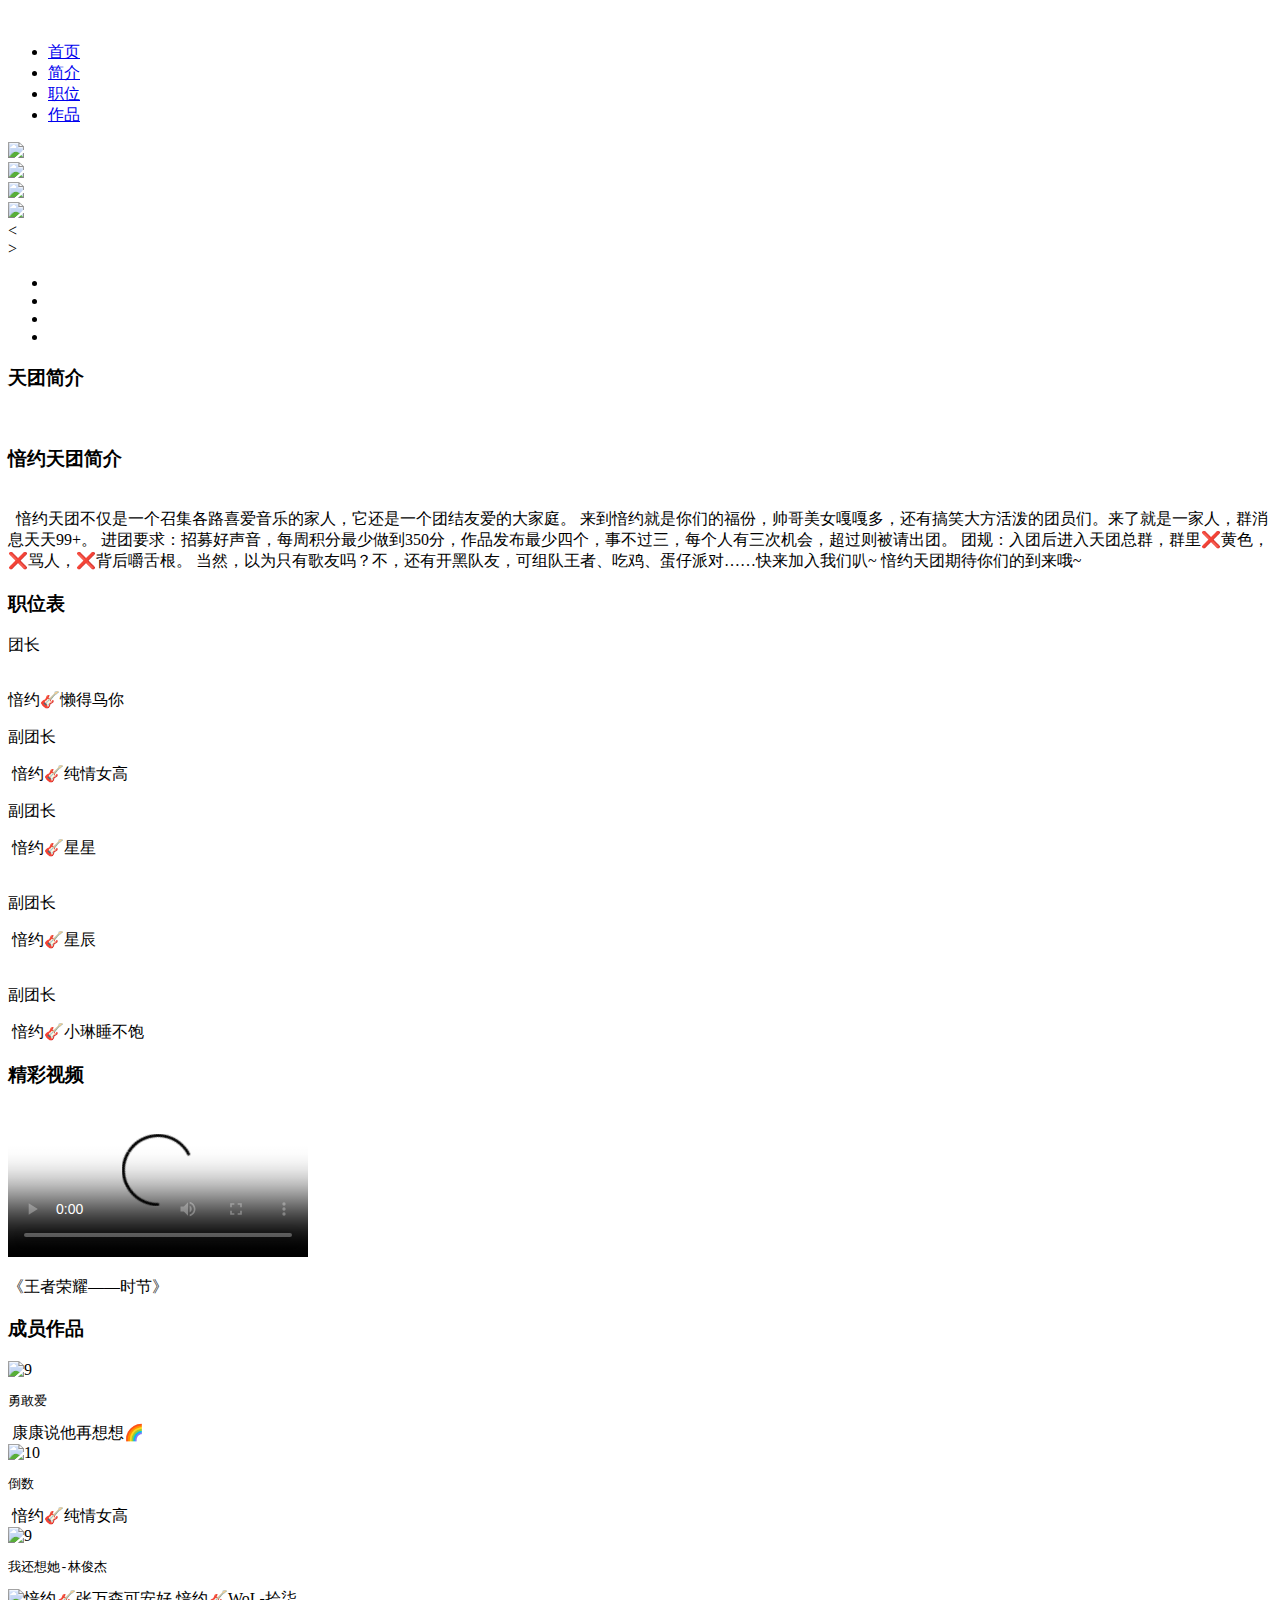
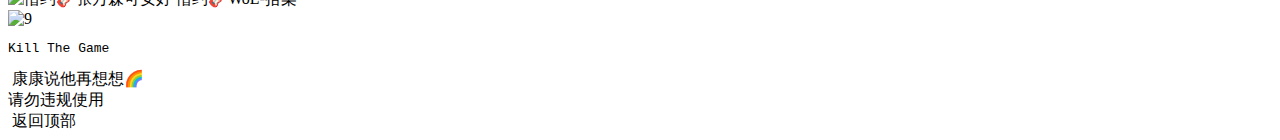
==== index.html @ 78b4c9af "Create index.html" ====
<!DOCTYPE html>
<html lang="en">
<head>
  <meta charset="UTF-8">
  <meta http-equiv="X-UA-Compatible" content="IE=Edge">
  <meta name="viewport" content="width=device-width, initial-scale=1">

  <title>愔约天团官网</title>
  <link rel="stylesheet" href="css/style.css">
</head>

<body>
  <!--头部-->
  <div class="head">
    <div class="head-logo">
      <img src="image/icon.png" alt="" />
    </div>
    <div class="head-list">
    <nav>
      <ul>
        <li>
          <a href="index.html">首页</a>
        </li>
        <li>
          <a href="#gy">简介</a>
        </li>
        <li>
          <a href="#zw">职位</a>
        </li>
        <li>
          <a href="#zp">作品</a>
        </li>
      </ul>
    </nav>
    </div>
  </div>
  
  <!-- 轮播开始 -->
    <link rel="stylesheet" href="css/box.css">
  		<div class="box">

			<div class="box-img"><img src="image/3.jpg"></div>
			<div class="box-img"><img src="image/4.jpg"></div>
			<div class="box-img"><img src="image/5.jpg"></div>
			<div class="box-img"><img src="image/6.jpg"></div>
			<div class="box-left">&lt;</div>
			<div class="box-right">&gt;</div>
			<div class="box-zhiding">
				<ul>
					<li class="botton"></li>
					<li class="botton"></li>
					<li class="botton"></li>
					<li class="botton"></li>
				</ul>
			</div>
		</div>
	<script type="text/javascript" src="js/script.js"></script>
	<script type="text/javascript">
		$(function(){
			var index=0;//标记当前图片索引
			var f;
			dingshiqi();
			function dingshiqi(){
				f=setInterval(function(){
					if(index==$(".box-img").length-1){
						index=0;
						$(".box-img").css("opacity","0");
						$(".box-img").eq(index).css("opacity","1");
						$(".botton").css("background-color","#ccc");
						$(".botton").eq(index).css("background-color","#fff");
					}else{
						index++;
						$(".box-img").css("opacity","0");
						$(".box-img").eq(index).css("opacity","1");
						$(".botton").css("background-color","#ccc");
						$(".botton").eq(index).css("background-color","#fff");
					}
				},4000)
			}
			$(".box-left").click(function(){
				clearInterval(f);
				if(index==0){
					index=$(".box-img").length-1;
					$(".box-img").css("opacity","0");
					$(".box-img").eq(index).css("opacity","1");
					$(".botton").css("background-color","#ccc");
					$(".botton").eq(index).css("background-color","#fff");
					dingshiqi();
				}
				else{
					index--;
					$(".box-img").css("opacity","0");
					$(".box-img").eq(index).css("opacity","1");
					$(".botton").css("background-color","#ccc");
					$(".botton").eq(index).css("background-color","#fff");
					dingshiqi();
				}
			})
			$(".box-right").click(function(){
				clearInterval(f);
				if(index==$(".box-img").length-1){
					index=0;
					$(".box-img").css("opacity","0");
					$(".box-img").eq(index).css("opacity","1");
					$(".botton").css("background-color","#ccc");
					$(".botton").eq(index).css("background-color","#fff");
					dingshiqi();
				}
				else{
					index++;
					$(".box-img").css("opacity","0");
					$(".box-img").eq(index).css("opacity","1");
					$(".botton").css("background-color","#ccc");
					$(".botton").eq(index).css("background-color","#fff");
					dingshiqi();
				}
			})
			
				$(".botton").click(function(){
					clearInterval(f);
					var indexx=$(this).index();
					index=indexx;
					$(".box-img").css("opacity","0");
					$(".box-img").eq(index).css("opacity","1");
					$(".botton").css("background-color","#ccc");
					$(".botton").eq(index).css("background-color","#fff");
					dingshiqi();
				})
			
		})
	</script>
  <!--轮播结束-->
  <!--  开始  -->
    <link rel="stylesheet" href="css/gy.css">
  <div class="title" id="gy">
    <div class="line"></div>
    <h3>天团简介</h3>
    <div class="line"></div>
  </div>
  <div class="gy-nr">
    <div class="gy-nr-img">
      <img src="image/zplogo.png" alt="" />
    </div>
    <div class="gy-nr-txt">
      <span>
        <h3>愔约天团简介</h3><br />
              &nbsp;&nbsp;愔约天团不仅是一个召集各路喜爱音乐的家人，它还是一个团结友爱的大家庭。
      来到愔约就是你们的福份，帅哥美女嘎嘎多，还有搞笑大方活泼的团员们。来了就是一家人，群消息天天99+。
     进团要求：招募好声音，每周积分最少做到350分，作品发布最少四个，事不过三，每个人有三次机会，超过则被请出团。
     团规：入团后进入天团总群，群里❌黄色，❌骂人，❌背后嚼舌根。
     当然，以为只有歌友吗？不，还有开黑队友，可组队王者、吃鸡、蛋仔派对……快来加入我们叭~
     愔约天团期待你们的到来哦~
      </span>
    </div>
  </div>
  <!--简介结束-->
  <!--职位开始-->
    <link rel="stylesheet" href="css/zw.css">
    <div class="title" id="zw">
    <div class="line"></div>
    <h3>职位表</h3>
    <div class="line"></div>
  </div>
  <div class="tz">
    <div class="ch"><p>团长</p></div>
      <img src="http://q2.qlogo.cn/headimg_dl?dst_uin=2044037949&spec=640" alt="" />
  <div id="tzwz">
    <span>愔约🎸懒得鸟你</span>
    </div>
  </div>
  <div class="ftza">
  <div class="ftz">
    <div>
      <div class="xch"><p>副团长</p></div>
      <img src="http://q2.qlogo.cn/headimg_dl?dst_uin=3529706353&spec=640" alt=""/>
    <span>愔约🎸纯情女高<span>
    </div>
  </div>
    <div class="ftz">
    <div>
      <div class="xch"><p>副团长</p></div>
      <img src="http://q2.qlogo.cn/headimg_dl?dst_uin=2191673562&spec=640" alt=""/>
    <span>愔约🎸星星<br>&nbsp</span>
    </div>
  </div>
    <div class="ftz">
    <div>
      <div class="xch"><p>副团长</p></div>
      <img src="http://q2.qlogo.cn/headimg_dl?dst_uin=3599536906&spec=640" alt=""/>
    <span>愔约🎸星辰<br>&nbsp</span>
    </div>
  </div>
    <div class="ftz">
    <div>
      <div class="xch"><p>副团长</p></div>
      <img src="http://q2.qlogo.cn/headimg_dl?dst_uin=1525004667&spec=640" alt=""/>
    <span>愔约🎸小琳睡不饱</span>
    </div>
  </div>
</div>
  <!--职位结束-->
  
  <!--视频开始-->
    <link rel="stylesheet" href="css/sp.css">
    <div class="title" id="sp">
    <div class="line"></div>
    <h3>精彩视频</h3>
    <div class="line"></div>
  </div>
  <div class="sp">
  <video controls poster="https://p3fx.kgimg.com/mvpic/74/a2/74a2ddf44b72d7f3b425b945a4f72468.jpg">
  <source src="https://mvwebfs.ali.kugou.com/202301171328/442c17f00b3d698de763892fe000a2d6/KGTX/CLTX002/86050f5fe3fc12d571138b3ada7f686f.mp4" type="video/mp4">
  您的浏览器不支持 HTML5 video 标签。
</video>
<p>《王者荣耀——时节》</p>
  </div>
  <!--视频结束-->
  <!--作品开始-->
  <link rel="stylesheet" href="css/style.css" />
      <div class="title" id="zp">
    <div class="line"></div>
    <h3>成员作品</h3>
    <div class="line"></div>
  </div>
    <div class="banner">
    <div class="one"
        vpath="http://js-imv.static.yximgs.com/mediacloud/imv/music_video/zQ72l4qEAlpy-VYxZ_smBWRZtsT2H4MhtzBEDK1nDwg"
        ipath="http://www.idc-bt.top/video/2023-01-05/63b65ed0a7d74.mp4">
        <img src="http://js-imv.static.yximgs.com/mediacloud/imv/music_video/zQ72l4qEAlpy-VYxZ_smBWRZtsT2H4MhtzBEDK1nDwg" alt="9">
        <pre>勇敢爱</pre>
        <div class="touxiang">
        <img src="http://q.qlogo.cn/headimg_dl?dst_uin=2574093958&spec=640&img_type=jpg" alt=""/>
        <span>康康说他再想想🌈</span>
        </div>
      </div>
      <div class="one"
        vpath="http://ali-imv.static.yximgs.com/mediacloud/imv/music_video/ivoGqDpETbMCVdxO2-bvYSVFizGPM1zfoREX7lGlQQc"
        ipath="http://www.idc-bt.top/video/2023-01-05/63b6677716aa4.mp4">
        <img src="http://ali-imv.static.yximgs.com/mediacloud/imv/music_video/ivoGqDpETbMCVdxO2-bvYSVFizGPM1zfoREX7lGlQQc" alt="10">
        <pre>倒数</pre>
        <div class="touxiang">
        <img src="http://q2.qlogo.cn/headimg_dl?dst_uin=3529706353&spec=640" alt=""/>
        <span>愔约🎸纯情女高</span>
        </div>
      </div>
<div class="one"
        vpath="http://js-imv.static.yximgs.com/mediacloud/imv/music_video/Ebgx0C_LhrF17z8eKqGUM8vFdmeJ4fa4IWjuL-_ewi0"
        ipath="http://js-imv.video.yximgs.com/mediacloud/imv/music_video/570bcbc126d8b4bf-d8a0d9575d25544f6925ca8469789eb8-imv_video_1080p_h264_watermark.mp4">
        <img src="http://js-imv.static.yximgs.com/mediacloud/imv/music_video/Ebgx0C_LhrF17z8eKqGUM8vFdmeJ4fa4IWjuL-_ewi0" alt="9">
        <pre>我还想她-林俊杰</pre>
        <div class="touxiang">
        <img src="http://q.qlogo.cn/headimg_dl?dst_uin=1522279796&spec=640&img_type=jpg" alt="愔约🎸张万森可安好"/>
        <span>愔约🎸WoL-拾柒</span>
        </div>
      </div>
      <div class="one"
        vpath="http://www.idc-bt.top/video/2023-01-05/63b67a9d27ecc.jpg"
        ipath="http://www.idc-bt.top/video/2023-01-05/63b67ae66da48.mp4">
        <img src="http://www.idc-bt.top/video/2023-01-05/63b67a9d27ecc.jpg" alt="9">
        <pre>Kill The Game</pre>
        <div class="touxiang">
        <img src="http://q.qlogo.cn/headimg_dl?dst_uin=2574093958&spec=640&img_type=jpg" alt=""/>
        <span>康康说他再想想🌈</span>
        </div>
      </div>
<div class="videos"></div>
    </div>
    <script src="js/2.js "></script>
    <script>
      $('.one').each(function () { //遍历视频列表
          $(this).click(function () { //这个视频被点击后执行
              var img = $(this).attr('vpath');//获取视频预览图
              var video = $(this).attr('ipath');//获取视频路径
              $('.videos').html("<div class=\"videos2\"><video  id=\"video\" poster='" + img + "' style='width: 100%;' src='" + video + "' preload=\"auto\" controls=\"controls\" ></video><img onClick=\"close1()\" class=\"vclose\" src=\"./image/guanbianniu.png\"/></div>");
              $('.videos').show();
          });
      });
      function close1() {
          var v = document.getElementById('videos');//获取视频节点
          $('.videos2').remove();
          // $('.videos').css("display", "none");//点击关闭按钮关闭暂停视频
          // v.pause();
          // $('.videos').html();
      }

  </script>
  <!--作品结束-->
  <!--页脚开始-->
  <div class="footer">
    <span>请勿违规使用</span>
  </div>
  <!--页脚结束-->
  <div class="t-right-bar">
	<div class="t-bar-rocket" id="back-to-top">
	  <img src="image/rocket_1.svg" alt="" />
	  返回顶部</div>
</div>
<script>
    $(".t-right-bar").hide();
    $(function () {
        $(window).scroll(function () {
            if ($(window).scrollTop() > 100) {
                $(".t-right-bar").fadeIn(500);
            }
            else {
                $(".t-right-bar").fadeOut(500);
            }
        });

        $("#back-to-top").click(function () {
            $('body,html').animate({scrollTop: 0}, 100);
            return false;
        });
    });

</script>
</body>
</html>
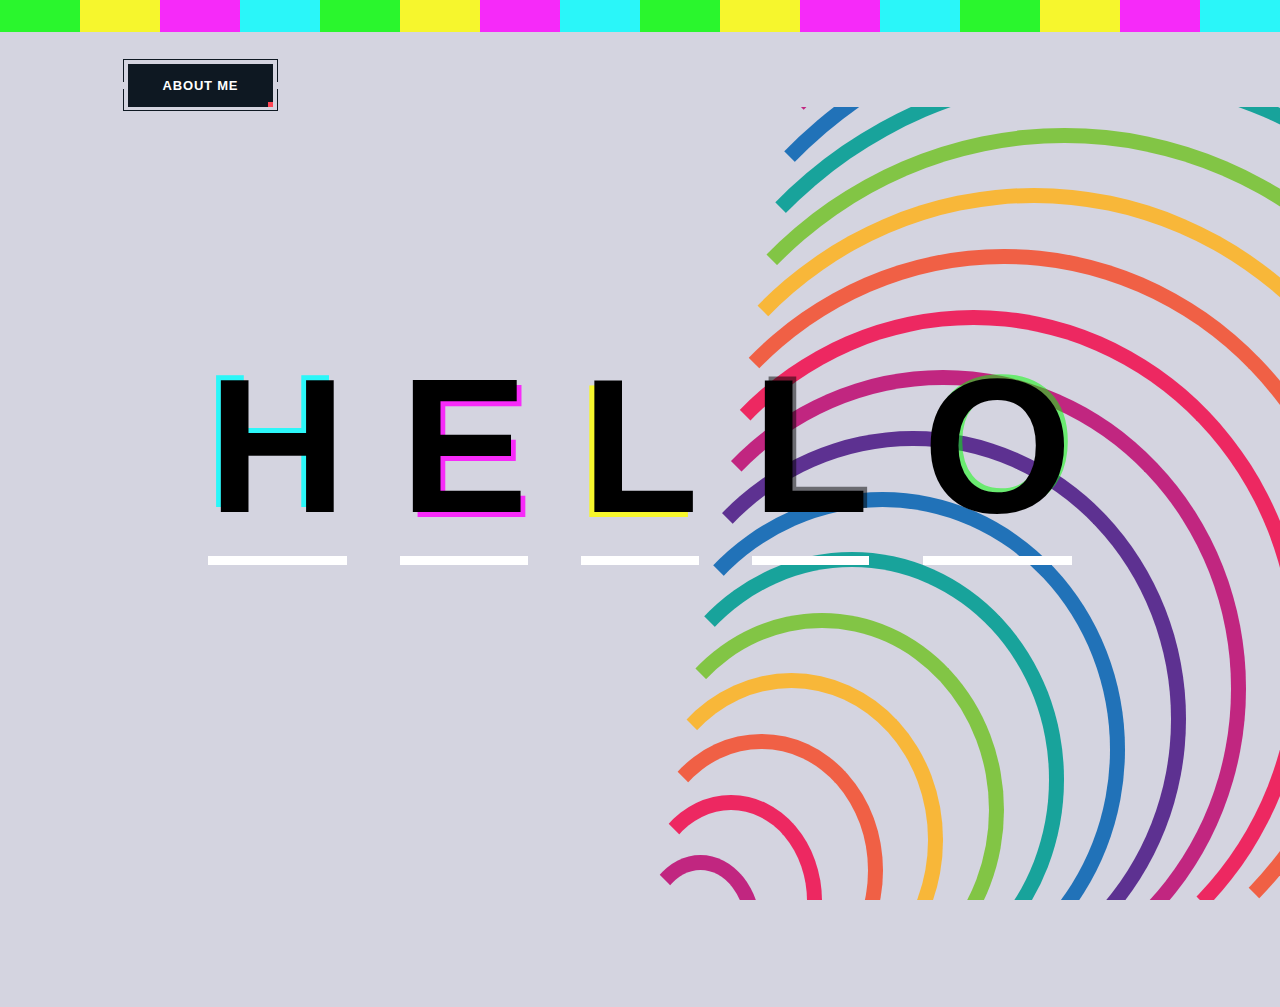
==== commit ddfd26d5: "Add files via upload" ====
--- a/index.html
+++ b/index.html
@@ -1,318 +1,52 @@
-<!DOCTYPE html>
-<html lang="en">
-<head>
-  <meta charset="UTF-8">
-  <meta http-equiv="X-UA-Compatible" content="IE=Edge">
-  <meta name="viewport" content="width=device-width, initial-scale=1">
-
-  <title>愔约天团官网</title>
-  <link rel="stylesheet" href="css/style.css">
-</head>
-
-<body>
-  <!--头部-->
-  <div class="head">
-    <div class="head-logo">
-      <img src="image/icon.png" alt="" />
-    </div>
-    <div class="head-list">
-    <nav>
-      <ul>
-        <li>
-          <a href="index.html">首页</a>
-        </li>
-        <li>
-          <a href="#gy">简介</a>
-        </li>
-        <li>
-          <a href="#zw">职位</a>
-        </li>
-        <li>
-          <a href="#zp">作品</a>
-        </li>
-      </ul>
-    </nav>
-    </div>
-  </div>
-  
-  <!-- 轮播开始 -->
-    <link rel="stylesheet" href="css/box.css">
-  		<div class="box">
-
-			<div class="box-img"><img src="image/3.jpg"></div>
-			<div class="box-img"><img src="image/4.jpg"></div>
-			<div class="box-img"><img src="image/5.jpg"></div>
-			<div class="box-img"><img src="image/6.jpg"></div>
-			<div class="box-left">&lt;</div>
-			<div class="box-right">&gt;</div>
-			<div class="box-zhiding">
-				<ul>
-					<li class="botton"></li>
-					<li class="botton"></li>
-					<li class="botton"></li>
-					<li class="botton"></li>
-				</ul>
-			</div>
-		</div>
-	<script type="text/javascript" src="js/script.js"></script>
-	<script type="text/javascript">
-		$(function(){
-			var index=0;//标记当前图片索引
-			var f;
-			dingshiqi();
-			function dingshiqi(){
-				f=setInterval(function(){
-					if(index==$(".box-img").length-1){
-						index=0;
-						$(".box-img").css("opacity","0");
-						$(".box-img").eq(index).css("opacity","1");
-						$(".botton").css("background-color","#ccc");
-						$(".botton").eq(index).css("background-color","#fff");
-					}else{
-						index++;
-						$(".box-img").css("opacity","0");
-						$(".box-img").eq(index).css("opacity","1");
-						$(".botton").css("background-color","#ccc");
-						$(".botton").eq(index).css("background-color","#fff");
-					}
-				},4000)
-			}
-			$(".box-left").click(function(){
-				clearInterval(f);
-				if(index==0){
-					index=$(".box-img").length-1;
-					$(".box-img").css("opacity","0");
-					$(".box-img").eq(index).css("opacity","1");
-					$(".botton").css("background-color","#ccc");
-					$(".botton").eq(index).css("background-color","#fff");
-					dingshiqi();
-				}
-				else{
-					index--;
-					$(".box-img").css("opacity","0");
-					$(".box-img").eq(index).css("opacity","1");
-					$(".botton").css("background-color","#ccc");
-					$(".botton").eq(index).css("background-color","#fff");
-					dingshiqi();
-				}
-			})
-			$(".box-right").click(function(){
-				clearInterval(f);
-				if(index==$(".box-img").length-1){
-					index=0;
-					$(".box-img").css("opacity","0");
-					$(".box-img").eq(index).css("opacity","1");
-					$(".botton").css("background-color","#ccc");
-					$(".botton").eq(index).css("background-color","#fff");
-					dingshiqi();
-				}
-				else{
-					index++;
-					$(".box-img").css("opacity","0");
-					$(".box-img").eq(index).css("opacity","1");
-					$(".botton").css("background-color","#ccc");
-					$(".botton").eq(index).css("background-color","#fff");
-					dingshiqi();
-				}
-			})
-			
-				$(".botton").click(function(){
-					clearInterval(f);
-					var indexx=$(this).index();
-					index=indexx;
-					$(".box-img").css("opacity","0");
-					$(".box-img").eq(index).css("opacity","1");
-					$(".botton").css("background-color","#ccc");
-					$(".botton").eq(index).css("background-color","#fff");
-					dingshiqi();
-				})
-			
-		})
-	</script>
-  <!--轮播结束-->
-  <!--  开始  -->
-    <link rel="stylesheet" href="css/gy.css">
-  <div class="title" id="gy">
-    <div class="line"></div>
-    <h3>天团简介</h3>
-    <div class="line"></div>
-  </div>
-  <div class="gy-nr">
-    <div class="gy-nr-img">
-      <img src="image/zplogo.png" alt="" />
-    </div>
-    <div class="gy-nr-txt">
-      <span>
-        <h3>愔约天团简介</h3><br />
-              &nbsp;&nbsp;愔约天团不仅是一个召集各路喜爱音乐的家人，它还是一个团结友爱的大家庭。
-      来到愔约就是你们的福份，帅哥美女嘎嘎多，还有搞笑大方活泼的团员们。来了就是一家人，群消息天天99+。
-     进团要求：招募好声音，每周积分最少做到350分，作品发布最少四个，事不过三，每个人有三次机会，超过则被请出团。
-     团规：入团后进入天团总群，群里❌黄色，❌骂人，❌背后嚼舌根。
-     当然，以为只有歌友吗？不，还有开黑队友，可组队王者、吃鸡、蛋仔派对……快来加入我们叭~
-     愔约天团期待你们的到来哦~
-      </span>
-    </div>
-  </div>
-  <!--简介结束-->
-  <!--职位开始-->
-    <link rel="stylesheet" href="css/zw.css">
-    <div class="title" id="zw">
-    <div class="line"></div>
-    <h3>职位表</h3>
-    <div class="line"></div>
-  </div>
-  <div class="tz">
-    <div class="ch"><p>团长</p></div>
-      <img src="http://q2.qlogo.cn/headimg_dl?dst_uin=2044037949&spec=640" alt="" />
-  <div id="tzwz">
-    <span>愔约🎸懒得鸟你</span>
-    </div>
-  </div>
-  <div class="ftza">
-  <div class="ftz">
-    <div>
-      <div class="xch"><p>副团长</p></div>
-      <img src="http://q2.qlogo.cn/headimg_dl?dst_uin=3529706353&spec=640" alt=""/>
-    <span>愔约🎸纯情女高<span>
-    </div>
-  </div>
-    <div class="ftz">
-    <div>
-      <div class="xch"><p>副团长</p></div>
-      <img src="http://q2.qlogo.cn/headimg_dl?dst_uin=2191673562&spec=640" alt=""/>
-    <span>愔约🎸星星<br>&nbsp</span>
-    </div>
-  </div>
-    <div class="ftz">
-    <div>
-      <div class="xch"><p>副团长</p></div>
-      <img src="http://q2.qlogo.cn/headimg_dl?dst_uin=3599536906&spec=640" alt=""/>
-    <span>愔约🎸星辰<br>&nbsp</span>
-    </div>
-  </div>
-    <div class="ftz">
-    <div>
-      <div class="xch"><p>副团长</p></div>
-      <img src="http://q2.qlogo.cn/headimg_dl?dst_uin=1525004667&spec=640" alt=""/>
-    <span>愔约🎸小琳睡不饱</span>
-    </div>
-  </div>
-</div>
-  <!--职位结束-->
-  
-  <!--视频开始-->
-    <link rel="stylesheet" href="css/sp.css">
-    <div class="title" id="sp">
-    <div class="line"></div>
-    <h3>精彩视频</h3>
-    <div class="line"></div>
-  </div>
-  <div class="sp">
-  <video controls poster="https://p3fx.kgimg.com/mvpic/74/a2/74a2ddf44b72d7f3b425b945a4f72468.jpg">
-  <source src="https://mvwebfs.ali.kugou.com/202301171328/442c17f00b3d698de763892fe000a2d6/KGTX/CLTX002/86050f5fe3fc12d571138b3ada7f686f.mp4" type="video/mp4">
-  您的浏览器不支持 HTML5 video 标签。
-</video>
-<p>《王者荣耀——时节》</p>
-  </div>
-  <!--视频结束-->
-  <!--作品开始-->
-  <link rel="stylesheet" href="css/style.css" />
-      <div class="title" id="zp">
-    <div class="line"></div>
-    <h3>成员作品</h3>
-    <div class="line"></div>
-  </div>
-    <div class="banner">
-    <div class="one"
-        vpath="http://js-imv.static.yximgs.com/mediacloud/imv/music_video/zQ72l4qEAlpy-VYxZ_smBWRZtsT2H4MhtzBEDK1nDwg"
-        ipath="http://www.idc-bt.top/video/2023-01-05/63b65ed0a7d74.mp4">
-        <img src="http://js-imv.static.yximgs.com/mediacloud/imv/music_video/zQ72l4qEAlpy-VYxZ_smBWRZtsT2H4MhtzBEDK1nDwg" alt="9">
-        <pre>勇敢爱</pre>
-        <div class="touxiang">
-        <img src="http://q.qlogo.cn/headimg_dl?dst_uin=2574093958&spec=640&img_type=jpg" alt=""/>
-        <span>康康说他再想想🌈</span>
-        </div>
-      </div>
-      <div class="one"
-        vpath="http://ali-imv.static.yximgs.com/mediacloud/imv/music_video/ivoGqDpETbMCVdxO2-bvYSVFizGPM1zfoREX7lGlQQc"
-        ipath="http://www.idc-bt.top/video/2023-01-05/63b6677716aa4.mp4">
-        <img src="http://ali-imv.static.yximgs.com/mediacloud/imv/music_video/ivoGqDpETbMCVdxO2-bvYSVFizGPM1zfoREX7lGlQQc" alt="10">
-        <pre>倒数</pre>
-        <div class="touxiang">
-        <img src="http://q2.qlogo.cn/headimg_dl?dst_uin=3529706353&spec=640" alt=""/>
-        <span>愔约🎸纯情女高</span>
-        </div>
-      </div>
-<div class="one"
-        vpath="http://js-imv.static.yximgs.com/mediacloud/imv/music_video/Ebgx0C_LhrF17z8eKqGUM8vFdmeJ4fa4IWjuL-_ewi0"
-        ipath="http://js-imv.video.yximgs.com/mediacloud/imv/music_video/570bcbc126d8b4bf-d8a0d9575d25544f6925ca8469789eb8-imv_video_1080p_h264_watermark.mp4">
-        <img src="http://js-imv.static.yximgs.com/mediacloud/imv/music_video/Ebgx0C_LhrF17z8eKqGUM8vFdmeJ4fa4IWjuL-_ewi0" alt="9">
-        <pre>我还想她-林俊杰</pre>
-        <div class="touxiang">
-        <img src="http://q.qlogo.cn/headimg_dl?dst_uin=1522279796&spec=640&img_type=jpg" alt="愔约🎸张万森可安好"/>
-        <span>愔约🎸WoL-拾柒</span>
-        </div>
-      </div>
-      <div class="one"
-        vpath="http://www.idc-bt.top/video/2023-01-05/63b67a9d27ecc.jpg"
-        ipath="http://www.idc-bt.top/video/2023-01-05/63b67ae66da48.mp4">
-        <img src="http://www.idc-bt.top/video/2023-01-05/63b67a9d27ecc.jpg" alt="9">
-        <pre>Kill The Game</pre>
-        <div class="touxiang">
-        <img src="http://q.qlogo.cn/headimg_dl?dst_uin=2574093958&spec=640&img_type=jpg" alt=""/>
-        <span>康康说他再想想🌈</span>
-        </div>
-      </div>
-<div class="videos"></div>
-    </div>
-    <script src="js/2.js "></script>
-    <script>
-      $('.one').each(function () { //遍历视频列表
-          $(this).click(function () { //这个视频被点击后执行
-              var img = $(this).attr('vpath');//获取视频预览图
-              var video = $(this).attr('ipath');//获取视频路径
-              $('.videos').html("<div class=\"videos2\"><video  id=\"video\" poster='" + img + "' style='width: 100%;' src='" + video + "' preload=\"auto\" controls=\"controls\" ></video><img onClick=\"close1()\" class=\"vclose\" src=\"./image/guanbianniu.png\"/></div>");
-              $('.videos').show();
-          });
-      });
-      function close1() {
-          var v = document.getElementById('videos');//获取视频节点
-          $('.videos2').remove();
-          // $('.videos').css("display", "none");//点击关闭按钮关闭暂停视频
-          // v.pause();
-          // $('.videos').html();
-      }
-
-  </script>
-  <!--作品结束-->
-  <!--页脚开始-->
-  <div class="footer">
-    <span>请勿违规使用</span>
-  </div>
-  <!--页脚结束-->
-  <div class="t-right-bar">
-	<div class="t-bar-rocket" id="back-to-top">
-	  <img src="image/rocket_1.svg" alt="" />
-	  返回顶部</div>
-</div>
-<script>
-    $(".t-right-bar").hide();
-    $(function () {
-        $(window).scroll(function () {
-            if ($(window).scrollTop() > 100) {
-                $(".t-right-bar").fadeIn(500);
-            }
-            else {
-                $(".t-right-bar").fadeOut(500);
-            }
-        });
-
-        $("#back-to-top").click(function () {
-            $('body,html').animate({scrollTop: 0}, 100);
-            return false;
-        });
-    });
-
-</script>
-</body>
-</html>
+<!DOCTYPE html>
+<html lang="en">
+<link rel="stylesheet" type="text/css" href="style.css">
+<script rel="script" type="text/javascript" src="script.js"></script>
+
+<head>
+    <meta charset="UTF-8">
+    <meta http-equiv="X-UA-Compatible" content="IE=edge">
+    <meta name="viewport" content="width=device-width, initial-scale=1.0">
+    <title>我的小窝</title>
+</head>
+
+<body>
+    <div class="button-borders">
+        <button class="primary-button" onclick="jump()">ABOUT ME
+        </button>
+    </div>
+    <div class="rainbow">
+        <div class="line line-1"></div>
+        <div class="line line-2"></div>
+        <div class="line line-3"></div>
+        <div class="line line-4"></div>
+        <div class="line line-5"></div>
+        <div class="line line-6"></div>
+        <div class="line line-7"></div>
+        <div class="line line-8"></div>
+        <div class="line line-9"></div>
+        <div class="line line-10"></div>
+        <div class="line line-11"></div>
+        <div class="line line-12"></div>
+        <div class="line line-13"></div>
+        <div class="line line-14"></div>
+        <div class="line line-15"></div>
+        <div class="line line-16"></div>
+        <div class="line line-17"></div>
+        <div class="line line-18"></div>
+        <div class="line line-19"></div>
+        <div class="dot"></div>
+    </div>
+    <div class="wrap">
+        <h1 id="cmyk">
+            <span class="c">H</span>
+            <span class="m">E</span>
+            <span class="y">L</span>
+            <span class="k">L</span>
+            <span class="o">O</span>
+        </h1>
+    </div>
+
+</body>
+
+</html>--- a/style.css
+++ b/style.css
@@ -0,0 +1,512 @@
+* {
+  box-sizing: border-box;
+  margin: 0;
+}
+
+html,
+body {
+  height: 100%;
+}
+
+.primary-button {
+  font-family: 'Ropa Sans', sans-serif;
+  /* font-family: 'Valorant', sans-serif; */
+  color: white;
+  cursor: pointer;
+  font-size: 13px;
+  font-weight: bold;
+  letter-spacing: 0.05rem;
+  border: 1px solid #0E1822;
+  padding: 0.8rem 2.1rem;
+  background-image: url("data:image/svg+xml,%3Csvg xmlns='http://www.w3.org/2000/svg' viewBox='0 0 531.28 200'%3E%3Cdefs%3E%3Cstyle%3E .shape %7B fill: %23FF4655 /* fill: %230E1822; */ %7D %3C/style%3E%3C/defs%3E%3Cg id='Layer_2' data-name='Layer 2'%3E%3Cg id='Layer_1-2' data-name='Layer 1'%3E%3Cpolygon class='shape' points='415.81 200 0 200 115.47 0 531.28 0 415.81 200' /%3E%3C/g%3E%3C/g%3E%3C/svg%3E%0A");
+  background-color: #0E1822;
+  background-size: 200%;
+  background-position: 200%;
+  background-repeat: no-repeat;
+  transition: 0.3s ease-in-out;
+  transition-property: background-position, border, color;
+  position: relative;
+  z-index: 1;
+}
+
+.primary-button:hover {
+  border: 1px solid #FF4655;
+  color: white;
+  background-position: 40%;
+}
+
+.primary-button:before {
+  content: "";
+  position: absolute;
+  background-color: #0E1822;
+  width: 0.2rem;
+  height: 0.2rem;
+  top: -1px;
+  left: -1px;
+  transition: background-color 0.15s ease-in-out;
+}
+
+.primary-button:hover:before {
+  background-color: white;
+}
+
+.primary-button:hover:after {
+  background-color: white;
+}
+
+.primary-button:after {
+  content: "";
+  position: absolute;
+  background-color: #FF4655;
+  width: 0.3rem;
+  height: 0.3rem;
+  bottom: -1px;
+  right: -1px;
+  transition: background-color 0.15s ease-in-out;
+}
+
+.button-borders {
+  position: relative;
+  margin-left: 10%;
+  margin-top: 5%;
+  width: fit-content;
+  height: fit-content;
+}
+
+.button-borders:before {
+  content: "";
+  position: absolute;
+  width: calc(100% + 0.5em);
+  height: 50%;
+  left: -0.3em;
+  top: -0.3em;
+  border: 1px solid #0E1822;
+  border-bottom: 0px;
+  /* opacity: 0.3; */
+}
+
+.button-borders:after {
+  content: "";
+  position: absolute;
+  width: calc(100% + 0.5em);
+  height: 50%;
+  left: -0.3em;
+  bottom: -0.3em;
+  border: 1px solid #0E1822;
+  border-top: 0px;
+  /* opacity: 0.3; */
+  z-index: 0;
+}
+
+.shape {
+  fill: #0E1822;
+}
+
+body {
+  min-height: 100vh;
+  background: #d4d4e0;
+  position: relative;
+  font-family: 'Dosis', sans-serif;
+}
+
+body::before {
+  content: '';
+  position: absolute;
+  top: 0;
+  z-index: -1;
+  width: 100%;
+  height: 3.5%;
+  background-image: linear-gradient(to left, rgba(0, 255, 255, 0.8), rgba(0, 255, 255, 0.8) 25%, rgba(255, 0, 255, 0.8) 25%, rgba(255, 0, 255, 0.8) 50%, rgba(255, 255, 0, .8) 50%, rgba(255, 255, 0, 0.8) 75%, rgba(0, 0, 0, 0.8) 75%, rgba(0, 255, 0, 0.8) 75%);
+  background-size: 25% 100%;
+  background-repeat: repeat-X;
+}
+
+.wrap {
+  position: absolute;
+  top: 50%;
+  left: 50%;
+  width: 100%;
+  transform: translate(-50%, -50%);
+}
+
+h1 {
+  font-size: 15vw;
+  text-align: center;
+}
+
+span {
+  display: inline-block;
+  transition: transform 0.2s ease-in-out;
+  border-bottom: 0.05em solid #fff;
+}
+
+.c {
+  text-shadow: -0.025em -0.025em 0 rgba(0, 255, 255, 0.8);
+  animation-duration: 0.3s, 0.2s;
+  animation-delay: 0, 0.3s;
+  animation-name: colorflash, underline-cyan;
+  animation-fill-mode: none, forwards;
+}
+
+.m {
+  text-shadow: 0.025em 0.025em 0 rgba(255, 0, 255, 0.8);
+  animation-duration: .3s, .2s;
+  animation-delay: 0.3s, 0.5s;
+  animation-name: colorflash, underline-magenta;
+  animation-fill-mode: none, forwards;
+}
+
+.y {
+  text-shadow: -0.025em 0.025em 0 rgba(255, 255, 0, 0.8);
+  animation-duration: .3s, .2s;
+  animation-delay: 0.5s, 0.7s;
+  animation-name: colorflash, underline-yellow;
+  animation-fill-mode: none, forwards;
+}
+
+.k {
+  text-shadow: 0.02em -0.02em 0 rgba(0, 0, 0, 0.5);
+  animation-duration: .3s, .2s;
+  animation-delay: 0.7s, 0.9s;
+  animation-name: colorflash, underline-black;
+  animation-fill-mode: none, forwards;
+}
+
+.o {
+  text-shadow: 0.02em -0.02em 0 rgba(0, 255, 0, 0.5);
+  animation-duration: .3s, .2s;
+  animation-delay: 0.7s, 0.9s;
+  animation-name: colorflash, underline-green;
+  animation-fill-mode: none, forwards;
+}
+
+.c:hover {
+  transform: rotateY(20deg) rotateZ(28deg) scale(1.2);
+}
+
+.m:hover {
+  transform: rotateY(-10deg) rotateZ(-20deg) scale(1.1);
+}
+
+.y:hover {
+  transform: rotateY(10deg) rotateZ(12deg) scale(1.3);
+}
+
+.k:hover {
+  transform: rotateY(-15deg) rotateZ(-15deg) scale(1.24);
+}
+
+.o:hover {
+  transform: rotateY(20deg) rotateZ(28deg) scale(1.2);
+}
+
+@keyframes colorflash {
+  0% {
+    color: cyan;
+    transform: translateY(-10%);
+  }
+
+  25% {
+    color: magenta;
+    transform: translateY(-5%);
+  }
+
+  50% {
+    color: yellow;
+    transform: translateY(5%);
+  }
+
+  75% {
+    color: rgba(0, 0, 0, 0.7);
+    transform: translateY(0);
+  }
+
+  100% {
+    color: rgba(0,
+        255,
+        0);
+    transform: translateY(5);
+  }
+}
+
+@keyframes underline-cyan {
+  to {
+    border-bottom-color: cyan;
+  }
+}
+
+@keyframes underline-yellow {
+  to {
+    border-bottom-color: yellow;
+  }
+}
+
+@keyframes underline-magenta {
+  to {
+    border-bottom-color: magenta;
+  }
+}
+
+@keyframes underline-black {
+  to {
+    border-bottom-color: rgba(0, 0, 0, 0.7);
+  }
+}
+
+@keyframes underline-green {
+  to {
+    border-bottom-color: rgba(0,
+        255,
+        0);
+  }
+}
+
+@media screen and (max-width: 27rem) {
+  h1 {
+    font-size: 15vmax;
+  }
+
+  body::before {
+    background-size: 50%;
+  }
+}
+
+html,
+body {
+  height: 100%;
+  width: 100%;
+  overflow: hidden;
+}
+
+.rainbow {
+  height: 100%;
+  overflow: hidden;
+  position: relative;
+  width: 100%;
+}
+
+.dot {
+  background-color: #82c545;
+  border-radius: 50%;
+  bottom: 0;
+  height: 30px;
+  left: 50%;
+  position: absolute;
+  transform: translate(-50%, 50%);
+  width: 30px;
+}
+
+.line {
+  border-radius: 50%;
+  border-style: solid;
+  border-width: 15px;
+  bottom: 0;
+  position: absolute;
+  left: 50%;
+}
+
+.line-1 {
+  border-color: #5d3191 #5d3191 transparent transparent;
+}
+
+.line-2 {
+  border-color: #c12680 #c12680 transparent transparent;
+}
+
+.line-3 {
+  border-color: #ed2861 #ed2861 transparent transparent;
+}
+
+.line-4 {
+  border-color: #f06045 #f06045 transparent transparent;
+}
+
+.line-5 {
+  border-color: #f8b739 #f8b739 transparent transparent;
+}
+
+.line-6 {
+  border-color: #82c545 #82c545 transparent transparent;
+}
+
+.line-7 {
+  border-color: #18a39b #18a39b transparent transparent;
+}
+
+.line-8 {
+  border-color: #2172b8 #2172b8 transparent transparent;
+}
+
+.line-9 {
+  border-color: #5d3191 #5d3191 transparent transparent;
+}
+
+.line-10 {
+  border-color: #c12680 #c12680 transparent transparent;
+}
+
+.line-11 {
+  border-color: #ed2861 #ed2861 transparent transparent;
+}
+
+.line-12 {
+  border-color: #f06045 #f06045 transparent transparent;
+}
+
+.line-13 {
+  border-color: #f8b739 #f8b739 transparent transparent;
+}
+
+.line-14 {
+  border-color: #82c545 #82c545 transparent transparent;
+}
+
+.line-15 {
+  border-color: #18a39b #18a39b transparent transparent;
+}
+
+.line-16 {
+  border-color: #2172b8 #2172b8 transparent transparent;
+}
+
+.line-17 {
+  border-color: #c12680 #c12680 transparent transparent;
+}
+
+.line-18 {
+  border-color: #ed2861 #ed2861 transparent transparent;
+}
+
+.line-19 {
+  border-color: #f06045 #f06045 transparent transparent;
+}
+
+.line-1 {
+  animation: rotate 2.5s ease-in-out -0.1s infinite;
+  padding-top: 4.7368421053%;
+  width: 4.7368421053%;
+}
+
+.line-2 {
+  animation: rotate 2.5s ease-in-out -0.2s infinite;
+  padding-top: 9.4736842105%;
+  width: 9.4736842105%;
+}
+
+.line-3 {
+  animation: rotate 2.5s ease-in-out -0.3s infinite;
+  padding-top: 14.2105263158%;
+  width: 14.2105263158%;
+}
+
+.line-4 {
+  animation: rotate 2.5s ease-in-out -0.4s infinite;
+  padding-top: 18.9473684211%;
+  width: 18.9473684211%;
+}
+
+.line-5 {
+  animation: rotate 2.5s ease-in-out -0.5s infinite;
+  padding-top: 23.6842105263%;
+  width: 23.6842105263%;
+}
+
+.line-6 {
+  animation: rotate 2.5s ease-in-out -0.6s infinite;
+  padding-top: 28.4210526316%;
+  width: 28.4210526316%;
+}
+
+.line-7 {
+  animation: rotate 2.5s ease-in-out -0.7s infinite;
+  padding-top: 33.1578947368%;
+  width: 33.1578947368%;
+}
+
+.line-8 {
+  animation: rotate 2.5s ease-in-out -0.8s infinite;
+  padding-top: 37.8947368421%;
+  width: 37.8947368421%;
+}
+
+.line-9 {
+  animation: rotate 2.5s ease-in-out -0.9s infinite;
+  padding-top: 42.6315789474%;
+  width: 42.6315789474%;
+}
+
+.line-10 {
+  animation: rotate 2.5s ease-in-out -1s infinite;
+  padding-top: 47.3684210526%;
+  width: 47.3684210526%;
+}
+
+.line-11 {
+  animation: rotate 2.5s ease-in-out -1.1s infinite;
+  padding-top: 52.1052631579%;
+  width: 52.1052631579%;
+}
+
+.line-12 {
+  animation: rotate 2.5s ease-in-out -1.2s infinite;
+  padding-top: 56.8421052632%;
+  width: 56.8421052632%;
+}
+
+.line-13 {
+  animation: rotate 2.5s ease-in-out -1.3s infinite;
+  padding-top: 61.5789473684%;
+  width: 61.5789473684%;
+}
+
+.line-14 {
+  animation: rotate 2.5s ease-in-out -1.4s infinite;
+  padding-top: 66.3157894737%;
+  width: 66.3157894737%;
+}
+
+.line-15 {
+  animation: rotate 2.5s ease-in-out -1.5s infinite;
+  padding-top: 71.0526315789%;
+  width: 71.0526315789%;
+}
+
+.line-16 {
+  animation: rotate 2.5s ease-in-out -1.6s infinite;
+  padding-top: 75.7894736842%;
+  width: 75.7894736842%;
+}
+
+.line-17 {
+  animation: rotate 2.5s ease-in-out -1.7s infinite;
+  padding-top: 80.5263157895%;
+  width: 80.5263157895%;
+}
+
+.line-18 {
+  animation: rotate 2.5s ease-in-out -1.8s infinite;
+  padding-top: 85.2631578947%;
+  width: 85.2631578947%;
+}
+
+.line-19 {
+  animation: rotate 2.5s ease-in-out -1.9s infinite;
+  padding-top: 90%;
+  width: 90%;
+}
+
+@keyframes rotate {
+  0% {
+    transform: translate(-50%, 50%) rotate(-45deg);
+  }
+
+  50% {
+    transform: translate(-50%, 50%) rotate(-225deg);
+  }
+
+  100% {
+    transform: translate(-50%, 50%) rotate(-45deg);
+  }
+}
+
+/*# sourceMappingURL=style.css.map */